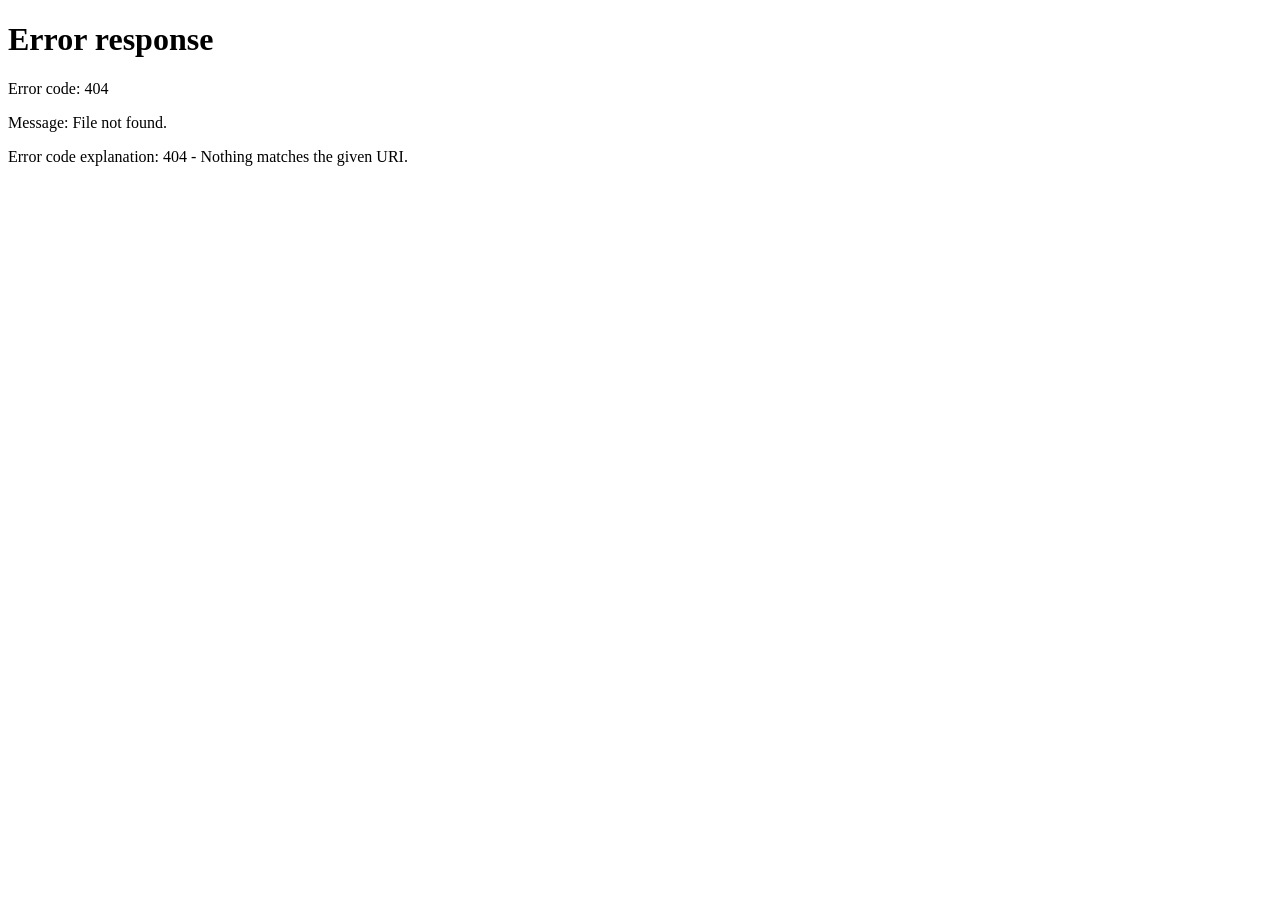
==== index.html @ 18f9a4e5 "Add files via upload" ====
<!DOCTYPE html>
<html lang="pt-BR">
<head>
    <meta charset="UTF-8">
    <meta http-equiv="refresh" content="0; url=html/index.html">
    <title>Projeto ONG</title>
</head>
<body>
    <p>
        Redirecionando...
        <a href="html/index.html">Acessar o site</a>
    </p>
</body>
</html>
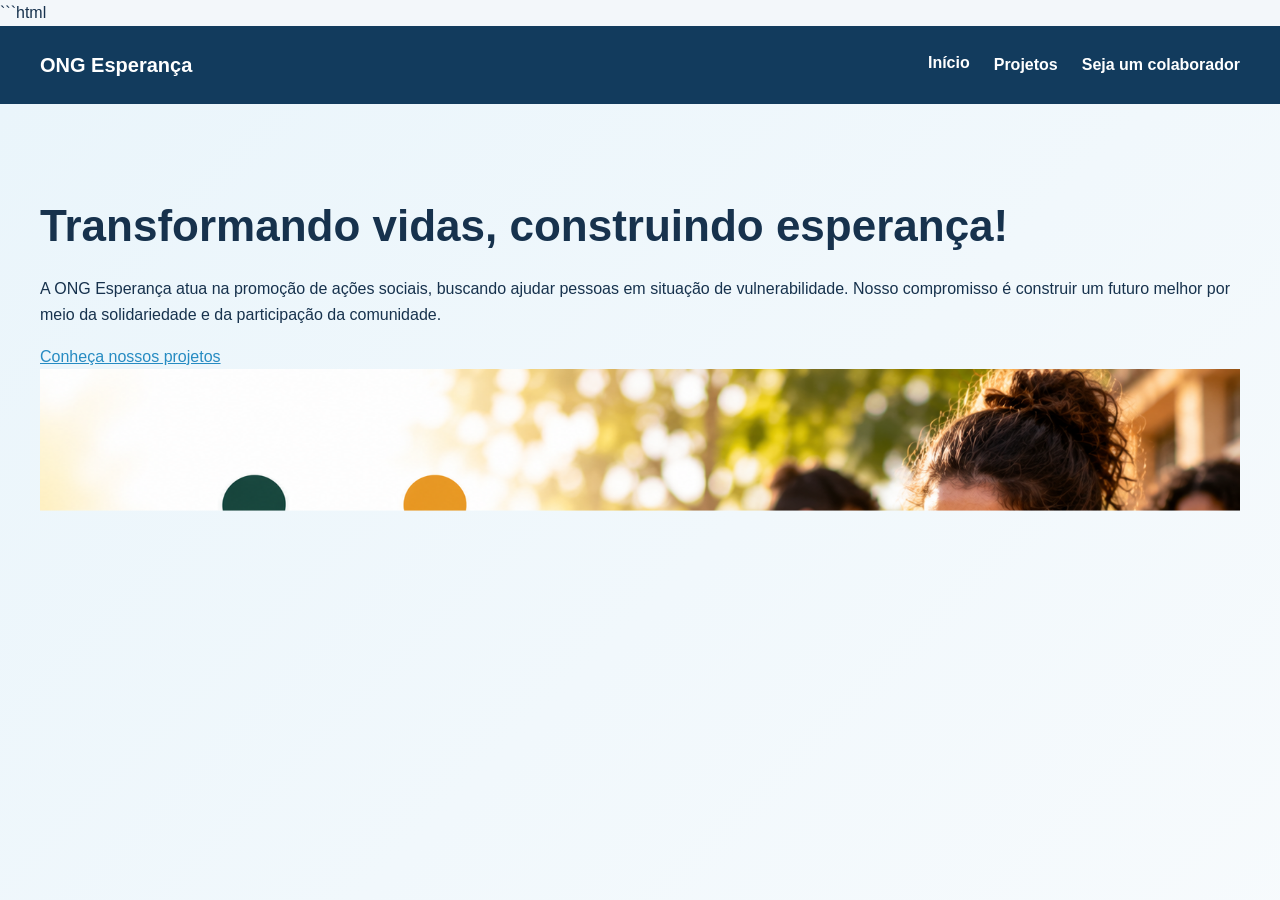
==== commit df12a0f1: "Revise index.html for redirection and responsiveness Updated HTML structure and added viewport meta " ====
--- a/index.html
+++ b/index.html
@@ -1,15 +1,15 @@
-
 <!DOCTYPE html>
 <html lang="pt-BR">
 <head>
     <meta charset="UTF-8">
-    <meta http-equiv="refresh" content="0; url=html/index.html">
+    <meta name="viewport" content="width=device-width, initial-scale=1.0">
     <title>Projeto ONG</title>
+    <meta http-equiv="refresh" content="0; url=Projeto%20ONG/html/index.html">
 </head>
 <body>
     <p>
         Redirecionando...
-        <a href="html/index.html">Acessar o site</a>
+        <a href="Projeto%20ONG/html/index.html">Acessar o site</a>
     </p>
 </body>
 </html>
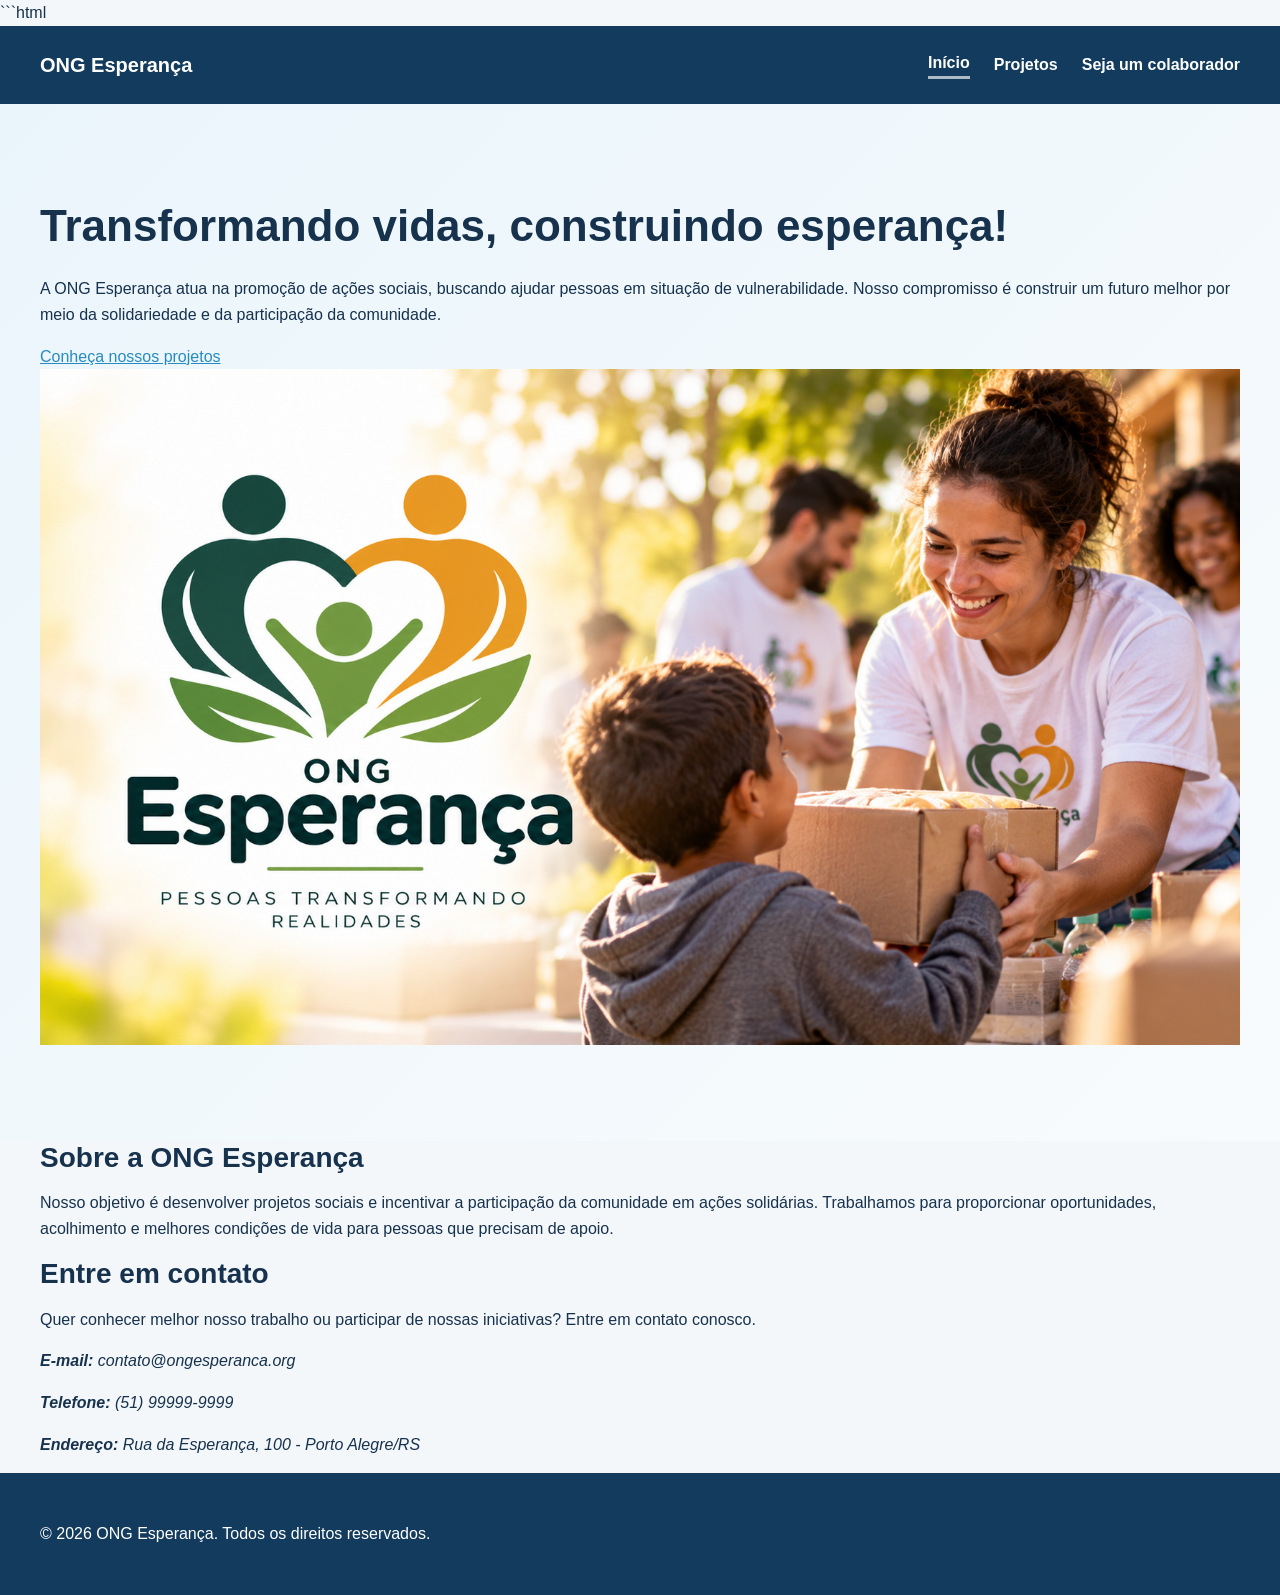
==== commit 44efff7e: "Update index.html" ====
--- a/index.html
+++ b/index.html
@@ -3,13 +3,15 @@
 <head>
     <meta charset="UTF-8">
     <meta name="viewport" content="width=device-width, initial-scale=1.0">
+
+    <meta http-equiv="refresh" content="0; url=./Projeto%20ONG/html/index.html">
+
     <title>Projeto ONG</title>
-    <meta http-equiv="refresh" content="0; url=Projeto%20ONG/html/index.html">
 </head>
 <body>
-    <p>
-        Redirecionando...
-        <a href="Projeto%20ONG/html/index.html">Acessar o site</a>
-    </p>
+    <p>Redirecionando para o site...</p>
+    <a href="./Projeto%20ONG/html/index.html">
+        Clique aqui caso não seja redirecionado.
+    </a>
 </body>
 </html>
